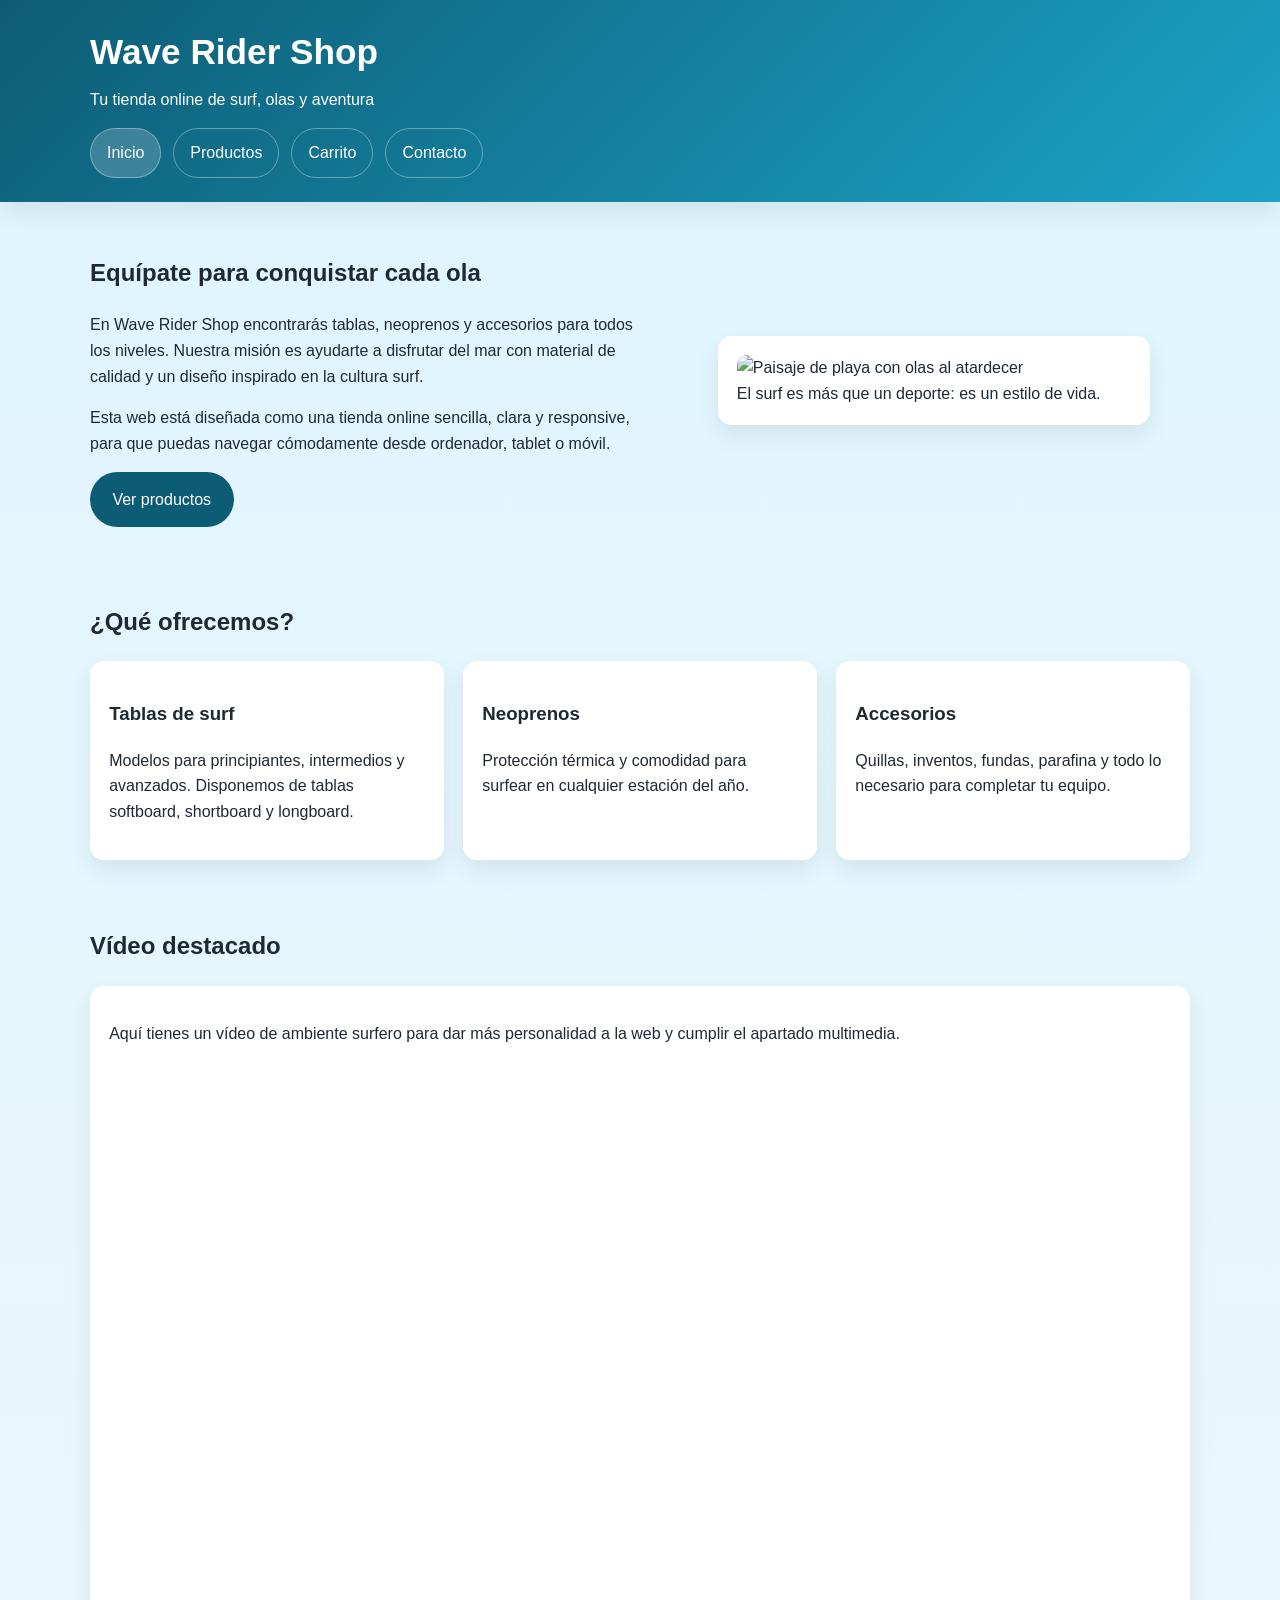
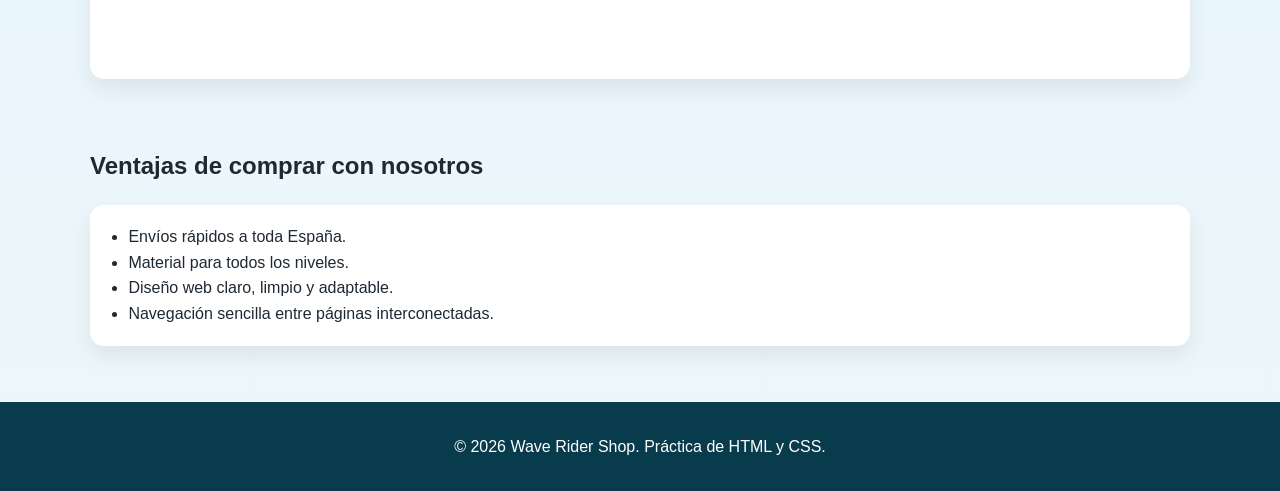
==== index.html @ 79ad4d6d "Primera versión web surf prueba" ====
<!DOCTYPE html>
<html lang="es">
<head>
  <meta charset="UTF-8">
  <meta name="viewport" content="width=device-width, initial-scale=1.0">
  <meta name="description" content="Tienda de surf con tablas, neoprenos y accesorios.">
  <title>Wave Rider Shop | Inicio</title>
  <link rel="stylesheet" href="styles.css">
</head>
<body>
  <header class="site-header">
    <div class="container">
      <h1>Wave Rider Shop</h1>
      <p class="subtitle">Tu tienda online de surf, olas y aventura</p>
      <nav aria-label="Menú principal">
        <ul class="nav-list">
          <li><a href="index.html" class="active">Inicio</a></li>
          <li><a href="productos.html">Productos</a></li>
          <li><a href="carrito.html">Carrito</a></li>
          <li><a href="contacto.html">Contacto</a></li>
        </ul>
      </nav>
    </div>
  </header>

  <main>
    <section class="hero">
      <div class="container hero-grid">
        <div>
          <h2>Equípate para conquistar cada ola</h2>
          <p>
            En Wave Rider Shop encontrarás tablas, neoprenos y accesorios para todos los niveles.
            Nuestra misión es ayudarte a disfrutar del mar con material de calidad y un diseño inspirado
            en la cultura surf.
          </p>
          <p>
            Esta web está diseñada como una tienda online sencilla, clara y responsive, para que puedas
            navegar cómodamente desde ordenador, tablet o móvil.
          </p>
          <a class="btn" href="productos.html">Ver productos</a>
        </div>

        <figure class="card">
          <img
            src="https://images.unsplash.com/photo-1507525428034-b723cf961d3e?auto=format&fit=crop&w=1200&q=80"
            alt="Paisaje de playa con olas al atardecer"
          >
          <figcaption>El surf es más que un deporte: es un estilo de vida.</figcaption>
        </figure>
      </div>
    </section>

    <section class="container section">
      <h2>¿Qué ofrecemos?</h2>
      <div class="cards-grid">
        <article class="card">
          <h3>Tablas de surf</h3>
          <p>
            Modelos para principiantes, intermedios y avanzados. Disponemos de tablas softboard,
            shortboard y longboard.
          </p>
        </article>

        <article class="card">
          <h3>Neoprenos</h3>
          <p>
            Protección térmica y comodidad para surfear en cualquier estación del año.
          </p>
        </article>

        <article class="card">
          <h3>Accesorios</h3>
          <p>
            Quillas, inventos, fundas, parafina y todo lo necesario para completar tu equipo.
          </p>
        </article>
      </div>
    </section>

    <section class="container section">
      <h2>Vídeo destacado</h2>
      <article class="card">
        <p>
          Aquí tienes un vídeo de ambiente surfero para dar más personalidad a la web y cumplir el
          apartado multimedia.
        </p>
        <div class="video-wrapper">
          <iframe
            src="https://www.youtube.com/embed/6M0M4V2qYB0"
            title="Vídeo de surf"
            allow="accelerometer; autoplay; clipboard-write; encrypted-media; gyroscope; picture-in-picture; web-share"
            allowfullscreen>
          </iframe>
        </div>
      </article>
    </section>

    <section class="container section">
      <h2>Ventajas de comprar con nosotros</h2>
      <article class="card">
        <ul class="feature-list">
          <li>Envíos rápidos a toda España.</li>
          <li>Material para todos los niveles.</li>
          <li>Diseño web claro, limpio y adaptable.</li>
          <li>Navegación sencilla entre páginas interconectadas.</li>
        </ul>
      </article>
    </section>
  </main>

  <footer class="site-footer">
    <div class="container">
      <p>&copy; 2026 Wave Rider Shop. Práctica de HTML y CSS.</p>
    </div>
  </footer>
</body>
</html>
---- styles.css ----
:root {
  --bg: #edf7fb;
  --primary: #0d5c75;
  --primary-dark: #083b4c;
  --accent: #1ca3c7;
  --text: #1f2933;
  --white: #ffffff;
  --shadow: 0 10px 25px rgba(0, 0, 0, 0.08);
  --radius: 14px;
}

* {
  box-sizing: border-box;
}

html {
  scroll-behavior: smooth;
}

body {
  margin: 0;
  font-family: Arial, Helvetica, sans-serif;
  line-height: 1.6;
  color: var(--text);
  background: linear-gradient(to bottom, #dff5ff, #edf7fb);
}

img {
  max-width: 100%;
  display: block;
  border-radius: 10px;
}

.container {
  width: min(1100px, 92%);
  margin: 0 auto;
}

.site-header {
  background: linear-gradient(135deg, var(--primary), var(--accent));
  color: var(--white);
  padding: 1.5rem 0;
  box-shadow: var(--shadow);
}

.site-header h1 {
  margin: 0;
  font-size: 2.2rem;
}

.subtitle {
  margin-top: 0.4rem;
  margin-bottom: 1rem;
}

.nav-list {
  list-style: none;
  padding: 0;
  margin: 0;
  display: flex;
  flex-wrap: wrap;
  gap: 0.75rem;
}

.nav-list a {
  display: inline-block;
  text-decoration: none;
  color: var(--white);
  padding: 0.7rem 1rem;
  border: 1px solid rgba(255, 255, 255, 0.35);
  border-radius: 999px;
  transition: 0.3s;
}

.nav-list a:hover,
.nav-list a.active {
  background-color: rgba(255, 255, 255, 0.18);
}

.hero {
  padding: 2rem 0;
}

.hero-grid {
  display: grid;
  grid-template-columns: 1.1fr 1fr;
  gap: 1.5rem;
  align-items: center;
}

.section {
  padding: 1.5rem 0;
}

.cards-grid {
  display: grid;
  grid-template-columns: repeat(3, 1fr);
  gap: 1.2rem;
}

.card {
  background-color: var(--white);
  padding: 1.2rem;
  border-radius: var(--radius);
  box-shadow: var(--shadow);
}

.product-card h3 {
  margin-top: 1rem;
}

.price {
  font-size: 1.2rem;
  font-weight: bold;
  color: var(--primary);
}

.btn {
  display: inline-block;
  background-color: var(--primary);
  color: var(--white);
  text-decoration: none;
  border: none;
  border-radius: 999px;
  padding: 0.9rem 1.4rem;
  cursor: pointer;
  transition: 0.3s;
  font-size: 1rem;
}

.btn:hover {
  background-color: var(--primary-dark);
}

.table-wrapper {
  overflow-x: auto;
}

table {
  width: 100%;
  border-collapse: collapse;
  background-color: var(--white);
  border-radius: var(--radius);
  overflow: hidden;
  box-shadow: var(--shadow);
}

caption {
  caption-side: top;
  text-align: left;
  font-weight: bold;
  margin-bottom: 0.8rem;
}

th,
td {
  padding: 1rem;
  border: 1px solid #d9e4ea;
  text-align: left;
}

th {
  background-color: #d7f1f8;
}

.video-wrapper {
  position: relative;
  width: 100%;
  aspect-ratio: 16 / 9;
  overflow: hidden;
  border-radius: 12px;
}

.video-wrapper iframe {
  width: 100%;
  height: 100%;
  border: 0;
}

.feature-list {
  margin: 0;
  padding-left: 1.2rem;
}

.contact-form {
  background-color: var(--white);
  padding: 1.5rem;
  border-radius: var(--radius);
  box-shadow: var(--shadow);
}

fieldset {
  border: 1px solid #cfe3ea;
  border-radius: 12px;
  margin-bottom: 1.2rem;
  padding: 1rem;
}

legend {
  font-weight: bold;
  color: var(--primary-dark);
  padding: 0 0.4rem;
}

label,
.radio-title {
  display: block;
  margin-top: 0.8rem;
  margin-bottom: 0.35rem;
  font-weight: bold;
}

input,
select,
textarea {
  width: 100%;
  padding: 0.85rem;
  border: 1px solid #b9cdd6;
  border-radius: 10px;
  font: inherit;
}

.inline-options {
  display: flex;
  gap: 1rem;
  flex-wrap: wrap;
  margin-bottom: 0.8rem;
}

.inline-options label,
.checkbox-label {
  font-weight: normal;
}

.checkbox-label input,
.inline-options input {
  width: auto;
  margin-right: 0.4rem;
}

.site-footer {
  background-color: var(--primary-dark);
  color: var(--white);
  text-align: center;
  padding: 1rem 0;
  margin-top: 2rem;
}

@media (max-width: 900px) {
  .hero-grid,
  .cards-grid {
    grid-template-columns: 1fr;
  }

  .site-header h1 {
    font-size: 1.8rem;
  }
}
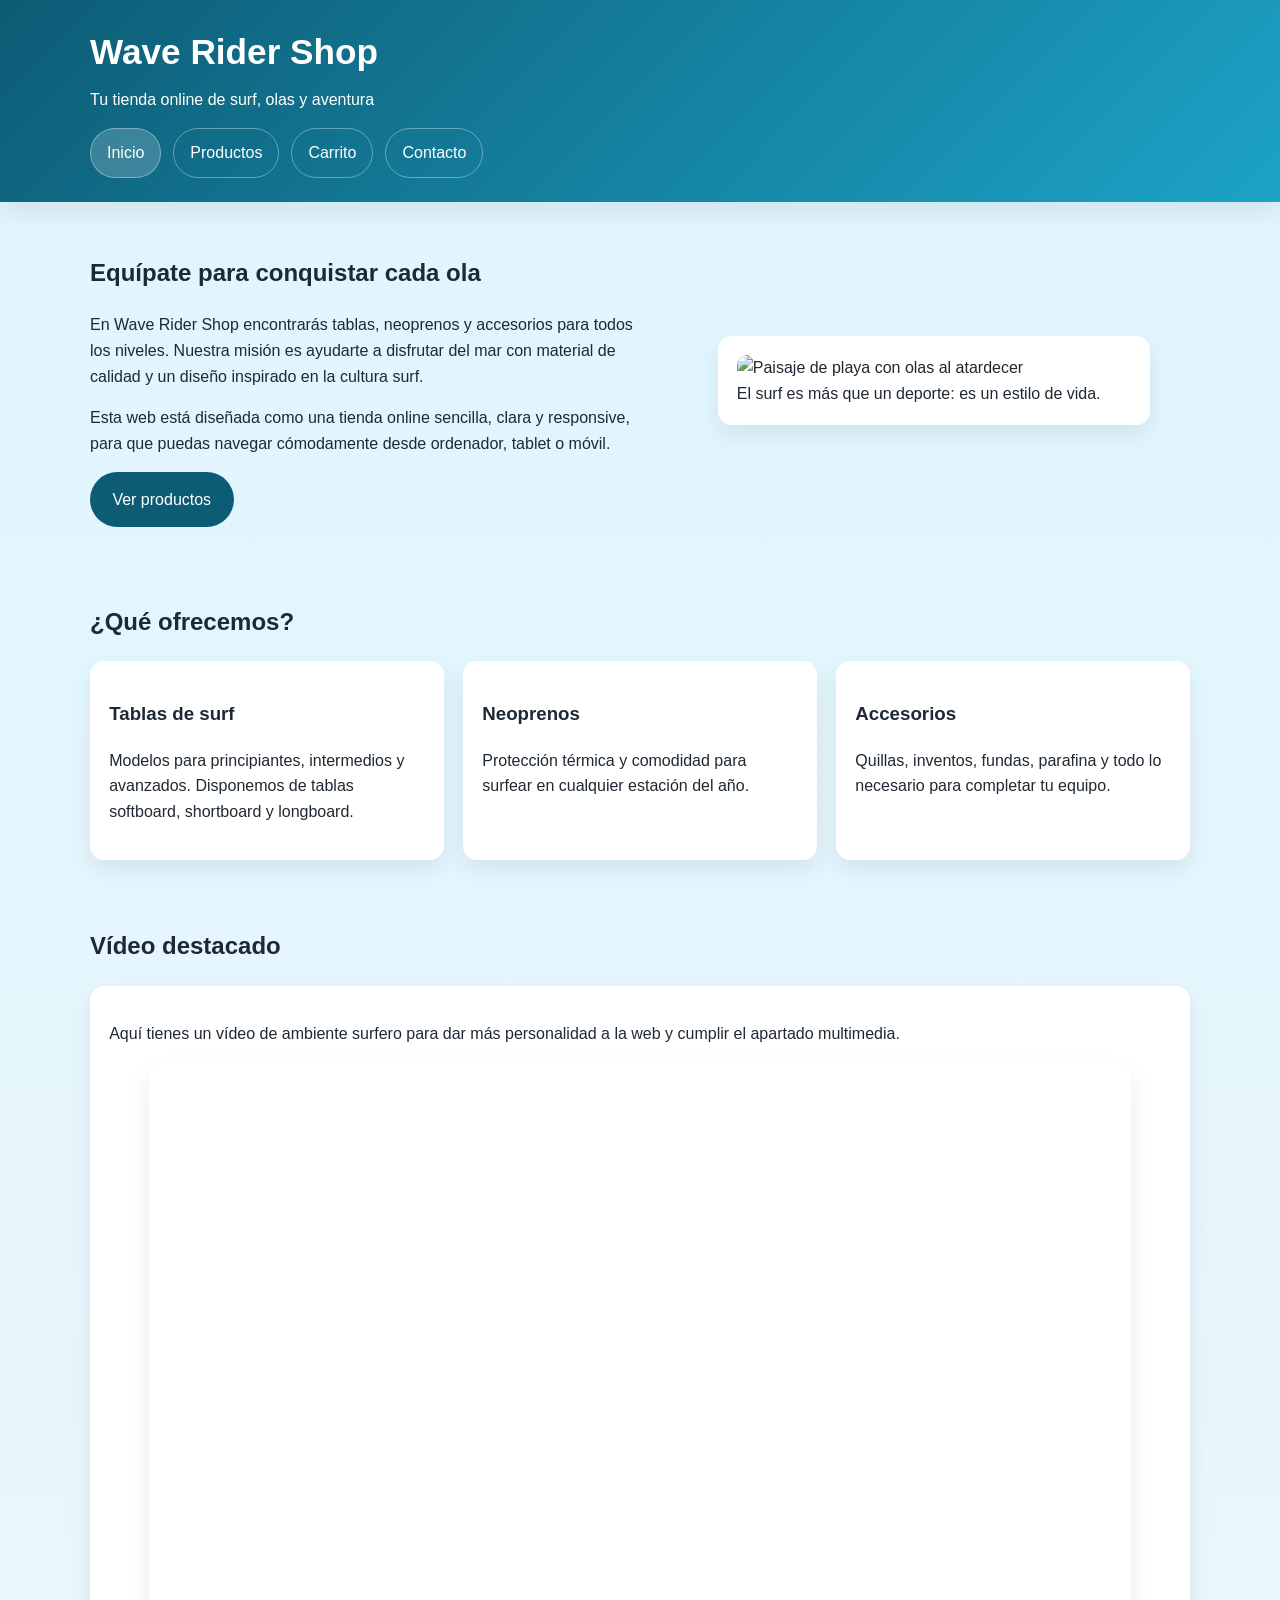
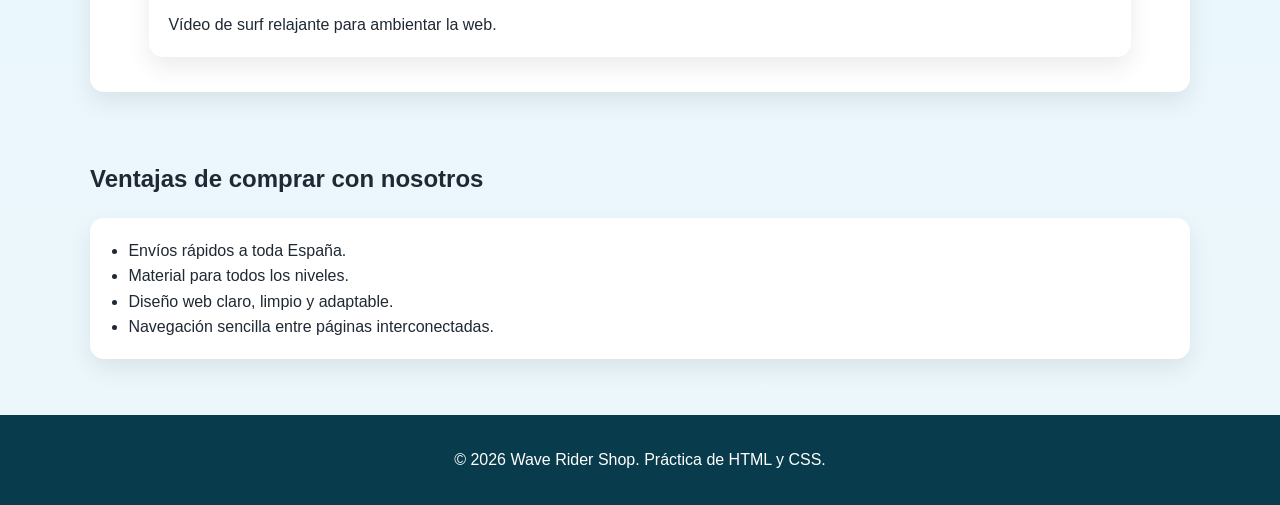
==== commit 10744bcf: "Arreglo de video de surf 2" ====
--- a/index.html
+++ b/index.html
@@ -84,14 +84,17 @@
           Aquí tienes un vídeo de ambiente surfero para dar más personalidad a la web y cumplir el
           apartado multimedia.
         </p>
-        <div class="video-wrapper">
-          <iframe
-            src="https://www.youtube.com/embed/6M0M4V2qYB0"
-            title="Vídeo de surf"
-            allow="accelerometer; autoplay; clipboard-write; encrypted-media; gyroscope; picture-in-picture; web-share"
-            allowfullscreen>
-          </iframe>
-        </div>
+        <figure class="card">
+          <div class="video-wrapper">
+            <iframe
+                    src="https://www.youtube.com/embed/KIZveLrfDxc"
+                    title="Surf chill video"
+                    allow="accelerometer; autoplay; clipboard-write; encrypted-media; gyroscope; picture-in-picture"
+                    allowfullscreen>
+            </iframe>
+          </div>
+          <figcaption>Vídeo de surf relajante para ambientar la web.</figcaption>
+        </figure>
       </article>
     </section>
 
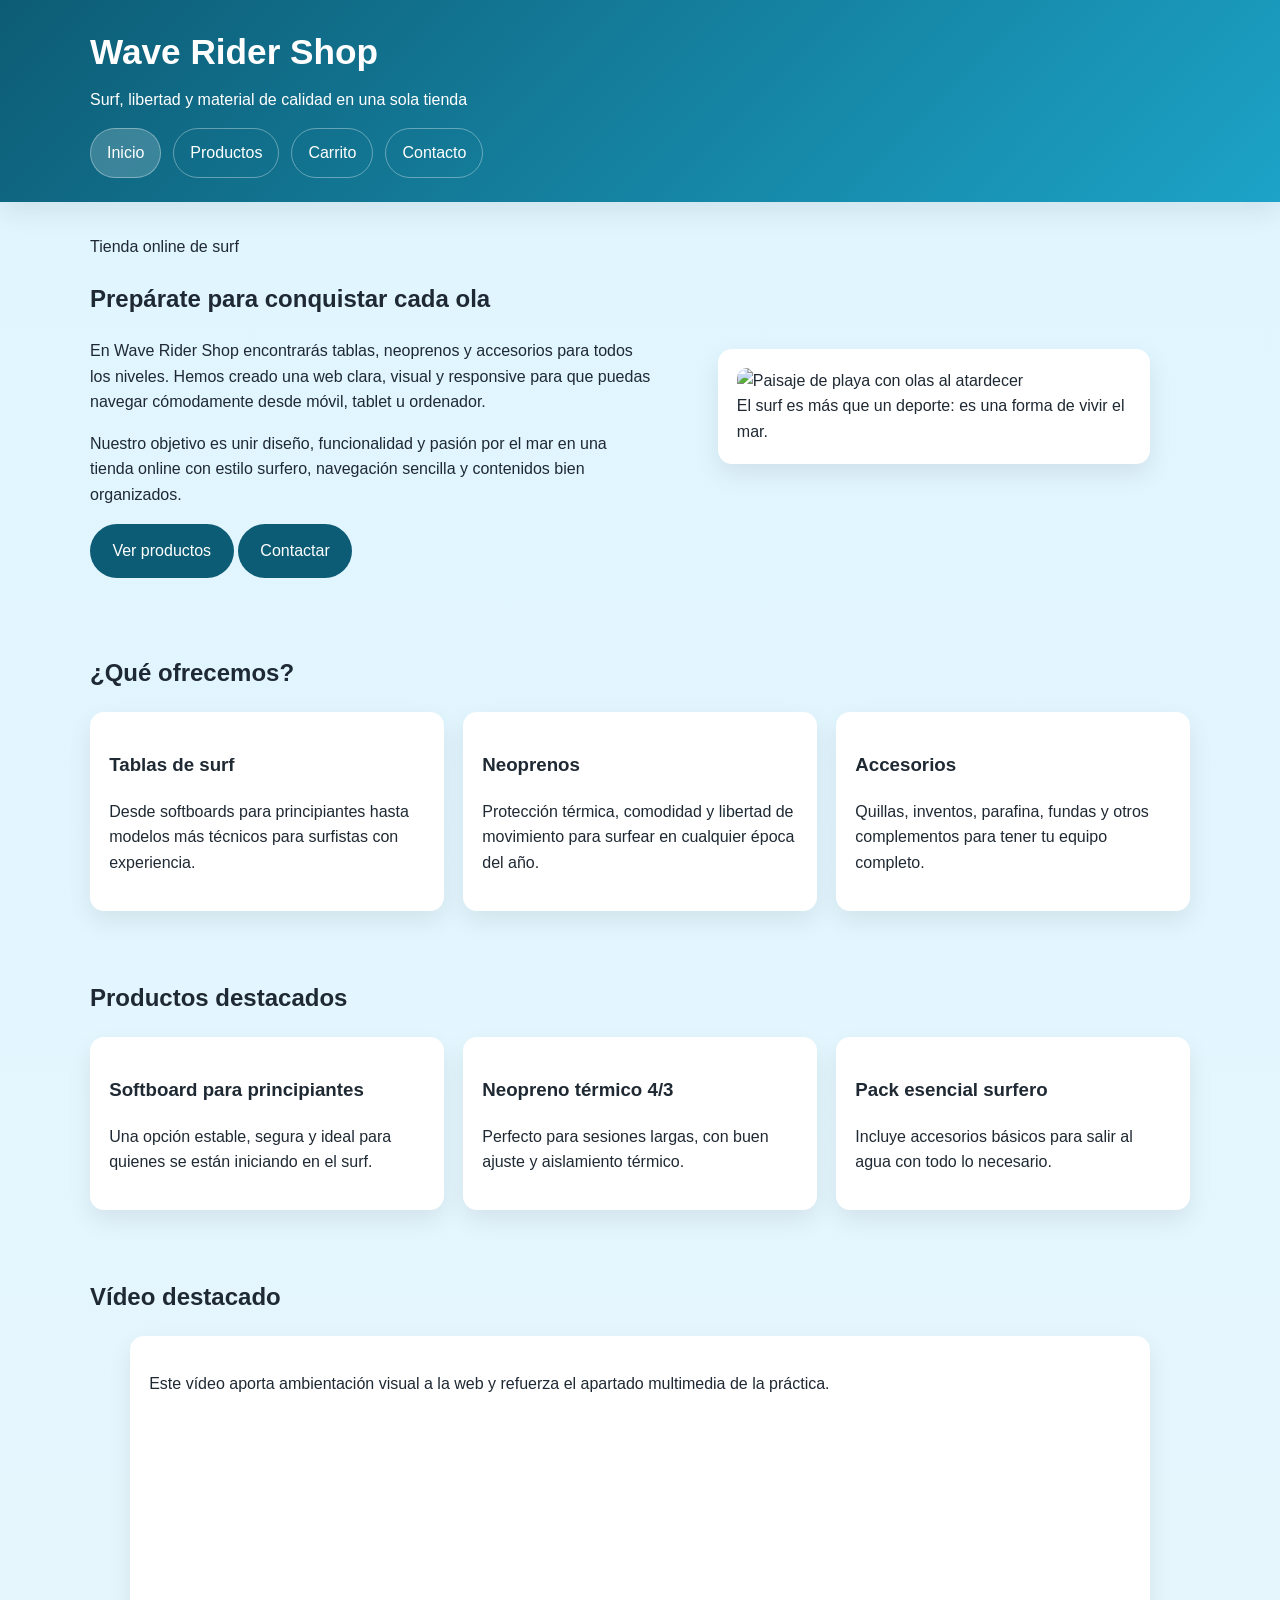
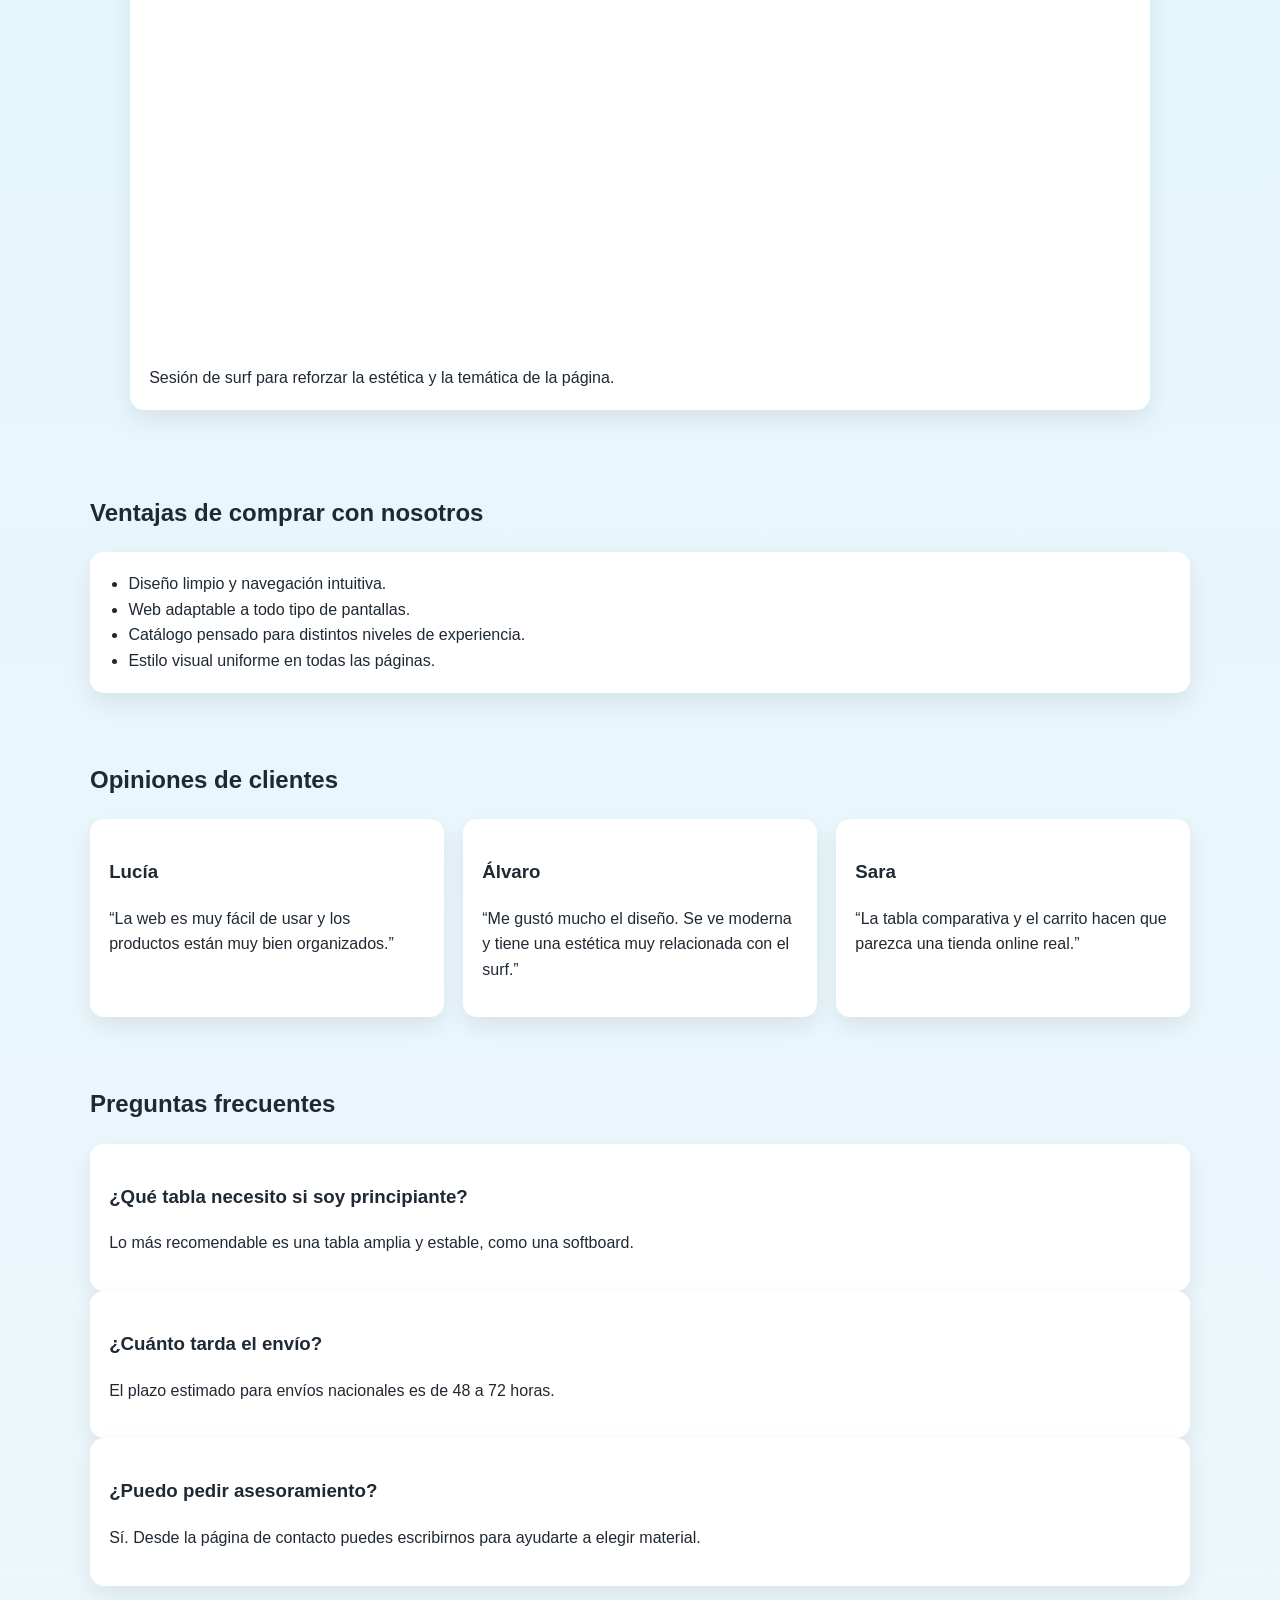
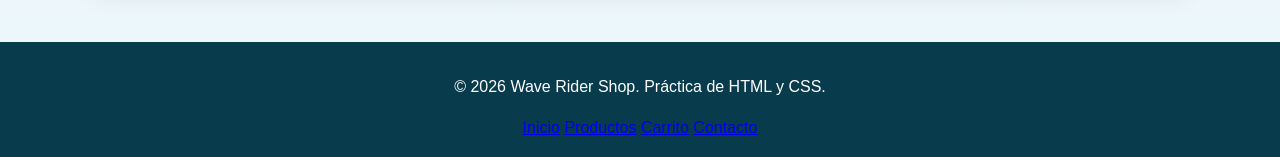
==== commit 70eaefa8: "Cambio más rpofesional en el index" ====
--- a/index.html
+++ b/index.html
@@ -3,118 +3,214 @@
 <head>
   <meta charset="UTF-8">
   <meta name="viewport" content="width=device-width, initial-scale=1.0">
-  <meta name="description" content="Tienda de surf con tablas, neoprenos y accesorios.">
+  <meta name="description" content="Wave Rider Shop, tienda online de surf con tablas, neoprenos y accesorios.">
+  <meta name="keywords" content="surf, tablas, neopreno, accesorios, tienda surf">
+  <meta name="author" content="Tu nombre">
   <title>Wave Rider Shop | Inicio</title>
+  <link rel="icon" href="https://cdn-icons-png.flaticon.com/512/220/220236.png">
   <link rel="stylesheet" href="styles.css">
 </head>
 <body>
-  <header class="site-header">
-    <div class="container">
-      <h1>Wave Rider Shop</h1>
-      <p class="subtitle">Tu tienda online de surf, olas y aventura</p>
-      <nav aria-label="Menú principal">
-        <ul class="nav-list">
-          <li><a href="index.html" class="active">Inicio</a></li>
-          <li><a href="productos.html">Productos</a></li>
-          <li><a href="carrito.html">Carrito</a></li>
-          <li><a href="contacto.html">Contacto</a></li>
-        </ul>
-      </nav>
-    </div>
-  </header>
-
-  <main>
-    <section class="hero">
-      <div class="container hero-grid">
-        <div>
-          <h2>Equípate para conquistar cada ola</h2>
-          <p>
-            En Wave Rider Shop encontrarás tablas, neoprenos y accesorios para todos los niveles.
-            Nuestra misión es ayudarte a disfrutar del mar con material de calidad y un diseño inspirado
-            en la cultura surf.
-          </p>
-          <p>
-            Esta web está diseñada como una tienda online sencilla, clara y responsive, para que puedas
-            navegar cómodamente desde ordenador, tablet o móvil.
-          </p>
+<header class="site-header">
+  <div class="container">
+    <div class="top-header">
+      <div>
+        <h1>Wave Rider Shop</h1>
+        <p class="subtitle">Surf, libertad y material de calidad en una sola tienda</p>
+      </div>
+    </div>
+
+    <nav aria-label="Menú principal">
+      <ul class="nav-list">
+        <li><a href="index.html" class="active">Inicio</a></li>
+        <li><a href="productos.html">Productos</a></li>
+        <li><a href="carrito.html">Carrito</a></li>
+        <li><a href="contacto.html">Contacto</a></li>
+      </ul>
+    </nav>
+  </div>
+</header>
+
+<main>
+  <section class="hero">
+    <div class="container hero-grid">
+      <article class="hero-text">
+        <span class="badge">Tienda online de surf</span>
+        <h2>Prepárate para conquistar cada ola</h2>
+        <p>
+          En Wave Rider Shop encontrarás tablas, neoprenos y accesorios para todos los niveles.
+          Hemos creado una web clara, visual y responsive para que puedas navegar cómodamente
+          desde móvil, tablet u ordenador.
+        </p>
+        <p>
+          Nuestro objetivo es unir diseño, funcionalidad y pasión por el mar en una tienda online
+          con estilo surfero, navegación sencilla y contenidos bien organizados.
+        </p>
+        <div class="hero-actions">
           <a class="btn" href="productos.html">Ver productos</a>
+          <a class="btn btn-secondary" href="contacto.html">Contactar</a>
         </div>
-
-        <figure class="card">
-          <img
-            src="https://images.unsplash.com/photo-1507525428034-b723cf961d3e?auto=format&fit=crop&w=1200&q=80"
-            alt="Paisaje de playa con olas al atardecer"
-          >
-          <figcaption>El surf es más que un deporte: es un estilo de vida.</figcaption>
-        </figure>
+      </article>
+
+      <figure class="card hero-figure">
+        <img
+                src="https://images.unsplash.com/photo-1507525428034-b723cf961d3e?auto=format&fit=crop&w=1200&q=80"
+                alt="Paisaje de playa con olas al atardecer"
+        >
+        <figcaption>El surf es más que un deporte: es una forma de vivir el mar.</figcaption>
+      </figure>
+    </div>
+  </section>
+
+  <section class="container section">
+    <h2>¿Qué ofrecemos?</h2>
+    <div class="cards-grid">
+      <article class="card">
+        <h3>Tablas de surf</h3>
+        <p>
+          Desde softboards para principiantes hasta modelos más técnicos para surfistas con experiencia.
+        </p>
+      </article>
+
+      <article class="card">
+        <h3>Neoprenos</h3>
+        <p>
+          Protección térmica, comodidad y libertad de movimiento para surfear en cualquier época del año.
+        </p>
+      </article>
+
+      <article class="card">
+        <h3>Accesorios</h3>
+        <p>
+          Quillas, inventos, parafina, fundas y otros complementos para tener tu equipo completo.
+        </p>
+      </article>
+    </div>
+  </section>
+
+  <section class="container section">
+    <h2>Productos destacados</h2>
+    <div class="cards-grid">
+      <article class="card">
+        <h3>Softboard para principiantes</h3>
+        <p>
+          Una opción estable, segura y ideal para quienes se están iniciando en el surf.
+        </p>
+      </article>
+
+      <article class="card">
+        <h3>Neopreno térmico 4/3</h3>
+        <p>
+          Perfecto para sesiones largas, con buen ajuste y aislamiento térmico.
+        </p>
+      </article>
+
+      <article class="card">
+        <h3>Pack esencial surfero</h3>
+        <p>
+          Incluye accesorios básicos para salir al agua con todo lo necesario.
+        </p>
+      </article>
+    </div>
+  </section>
+
+  <section class="container section">
+    <h2>Vídeo destacado</h2>
+    <figure class="card">
+      <p>
+        Este vídeo aporta ambientación visual a la web y refuerza el apartado multimedia de la práctica.
+      </p>
+      <div class="video-wrapper">
+        <iframe
+                src="https://www.youtube.com/embed/4i3AEzShae4?si=XTw-se1C8qZl-DoS"
+                title="Vídeo de surf"
+                allow="accelerometer; autoplay; clipboard-write; encrypted-media; gyroscope; picture-in-picture; web-share"
+                referrerpolicy="strict-origin-when-cross-origin"
+                allowfullscreen>
+        </iframe>
       </div>
-    </section>
-
-    <section class="container section">
-      <h2>¿Qué ofrecemos?</h2>
-      <div class="cards-grid">
-        <article class="card">
-          <h3>Tablas de surf</h3>
-          <p>
-            Modelos para principiantes, intermedios y avanzados. Disponemos de tablas softboard,
-            shortboard y longboard.
-          </p>
-        </article>
-
-        <article class="card">
-          <h3>Neoprenos</h3>
-          <p>
-            Protección térmica y comodidad para surfear en cualquier estación del año.
-          </p>
-        </article>
-
-        <article class="card">
-          <h3>Accesorios</h3>
-          <p>
-            Quillas, inventos, fundas, parafina y todo lo necesario para completar tu equipo.
-          </p>
-        </article>
-      </div>
-    </section>
-
-    <section class="container section">
-      <h2>Vídeo destacado</h2>
-      <article class="card">
-        <p>
-          Aquí tienes un vídeo de ambiente surfero para dar más personalidad a la web y cumplir el
-          apartado multimedia.
-        </p>
-        <figure class="card">
-          <div class="video-wrapper">
-            <iframe
-                    src="https://www.youtube.com/embed/KIZveLrfDxc"
-                    title="Surf chill video"
-                    allow="accelerometer; autoplay; clipboard-write; encrypted-media; gyroscope; picture-in-picture"
-                    allowfullscreen>
-            </iframe>
-          </div>
-          <figcaption>Vídeo de surf relajante para ambientar la web.</figcaption>
-        </figure>
-      </article>
-    </section>
-
-    <section class="container section">
-      <h2>Ventajas de comprar con nosotros</h2>
-      <article class="card">
-        <ul class="feature-list">
-          <li>Envíos rápidos a toda España.</li>
-          <li>Material para todos los niveles.</li>
-          <li>Diseño web claro, limpio y adaptable.</li>
-          <li>Navegación sencilla entre páginas interconectadas.</li>
-        </ul>
-      </article>
-    </section>
-  </main>
-
-  <footer class="site-footer">
-    <div class="container">
+      <figcaption>Sesión de surf para reforzar la estética y la temática de la página.</figcaption>
+    </figure>
+  </section>
+
+  <section class="container section">
+    <h2>Ventajas de comprar con nosotros</h2>
+    <article class="card">
+      <ul class="feature-list">
+        <li>Diseño limpio y navegación intuitiva.</li>
+        <li>Web adaptable a todo tipo de pantallas.</li>
+        <li>Catálogo pensado para distintos niveles de experiencia.</li>
+        <li>Estilo visual uniforme en todas las páginas.</li>
+      </ul>
+    </article>
+  </section>
+
+  <section class="container section">
+    <h2>Opiniones de clientes</h2>
+    <div class="cards-grid">
+      <article class="card">
+        <h3>Lucía</h3>
+        <p>
+          “La web es muy fácil de usar y los productos están muy bien organizados.”
+        </p>
+      </article>
+
+      <article class="card">
+        <h3>Álvaro</h3>
+        <p>
+          “Me gustó mucho el diseño. Se ve moderna y tiene una estética muy relacionada con el surf.”
+        </p>
+      </article>
+
+      <article class="card">
+        <h3>Sara</h3>
+        <p>
+          “La tabla comparativa y el carrito hacen que parezca una tienda online real.”
+        </p>
+      </article>
+    </div>
+  </section>
+
+  <section class="container section">
+    <h2>Preguntas frecuentes</h2>
+    <div class="faq-grid">
+      <article class="card">
+        <h3>¿Qué tabla necesito si soy principiante?</h3>
+        <p>
+          Lo más recomendable es una tabla amplia y estable, como una softboard.
+        </p>
+      </article>
+
+      <article class="card">
+        <h3>¿Cuánto tarda el envío?</h3>
+        <p>
+          El plazo estimado para envíos nacionales es de 48 a 72 horas.
+        </p>
+      </article>
+
+      <article class="card">
+        <h3>¿Puedo pedir asesoramiento?</h3>
+        <p>
+          Sí. Desde la página de contacto puedes escribirnos para ayudarte a elegir material.
+        </p>
+      </article>
+    </div>
+  </section>
+</main>
+
+<footer class="site-footer">
+  <div class="container footer-grid">
+    <div>
       <p>&copy; 2026 Wave Rider Shop. Práctica de HTML y CSS.</p>
     </div>
-  </footer>
+
+    <div class="footer-links">
+      <a href="index.html">Inicio</a>
+      <a href="productos.html">Productos</a>
+      <a href="carrito.html">Carrito</a>
+      <a href="contacto.html">Contacto</a>
+    </div>
+  </div>
+</footer>
 </body>
 </html>
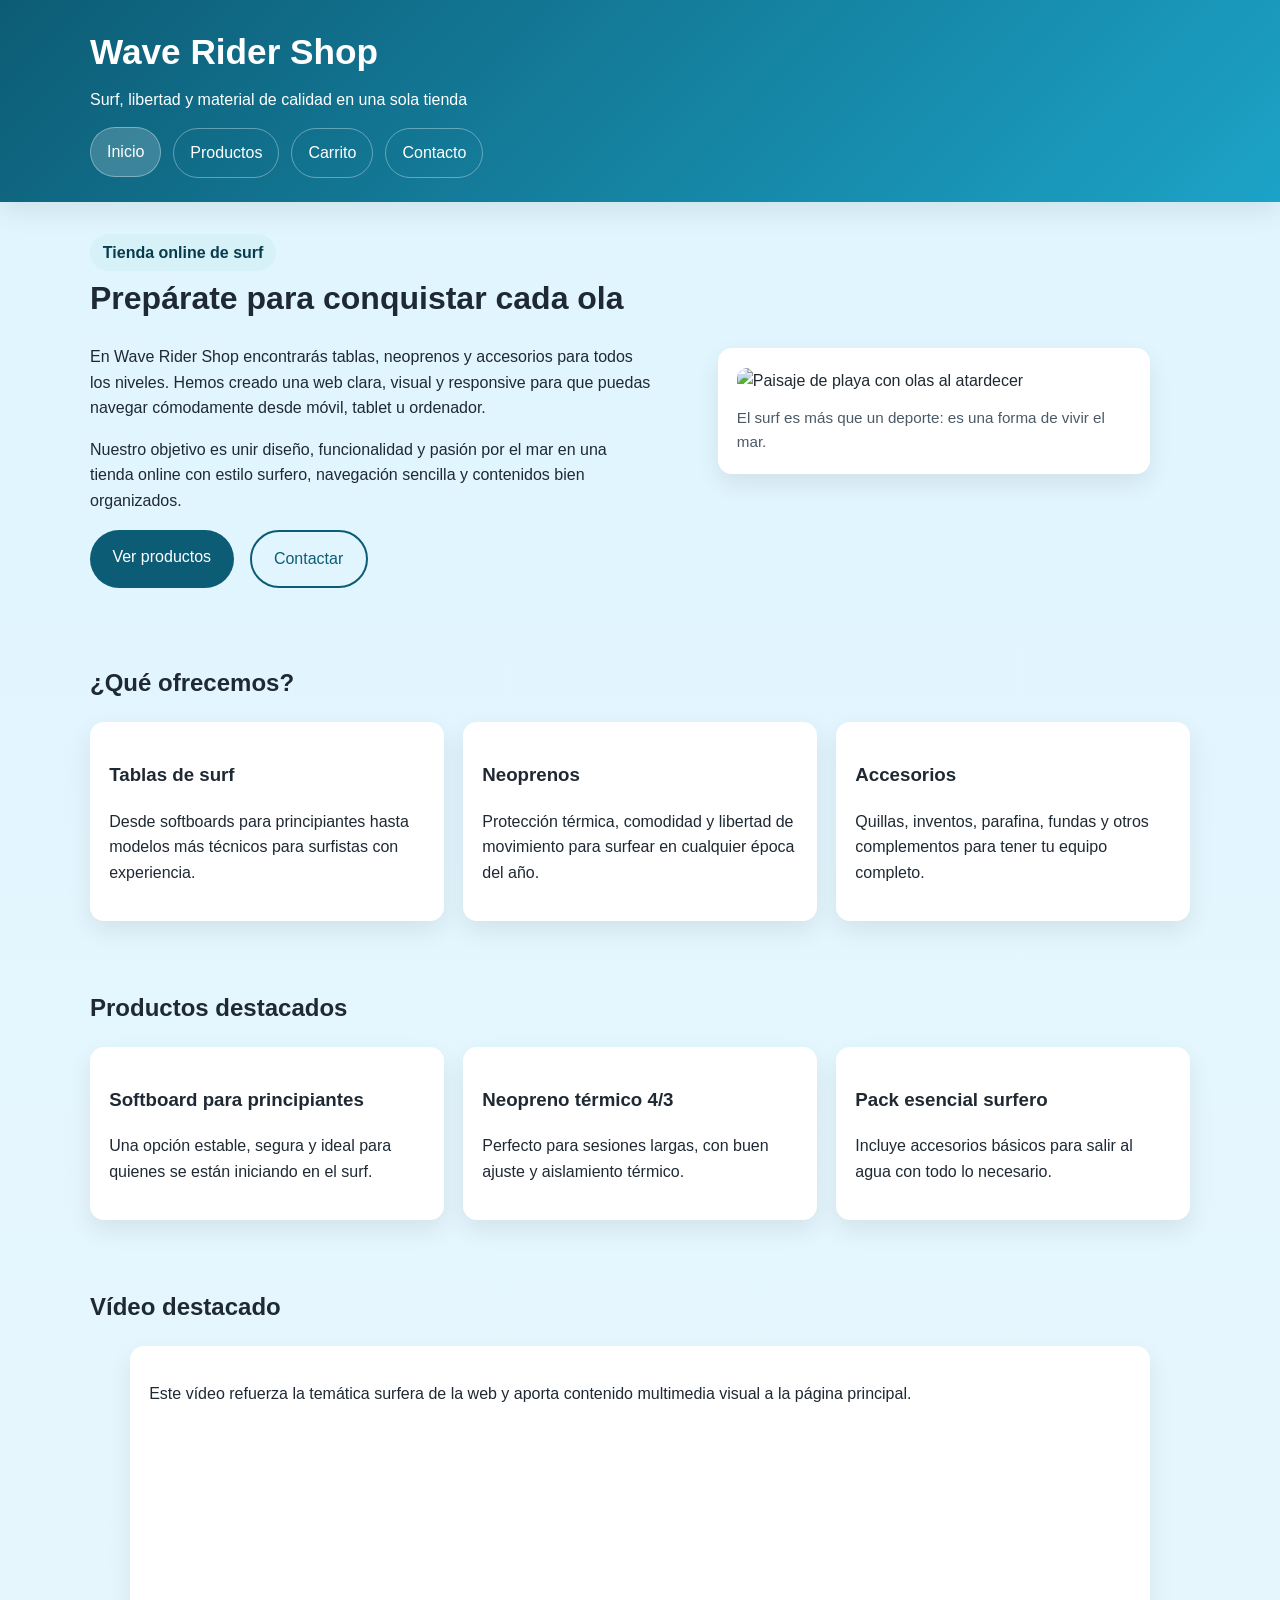
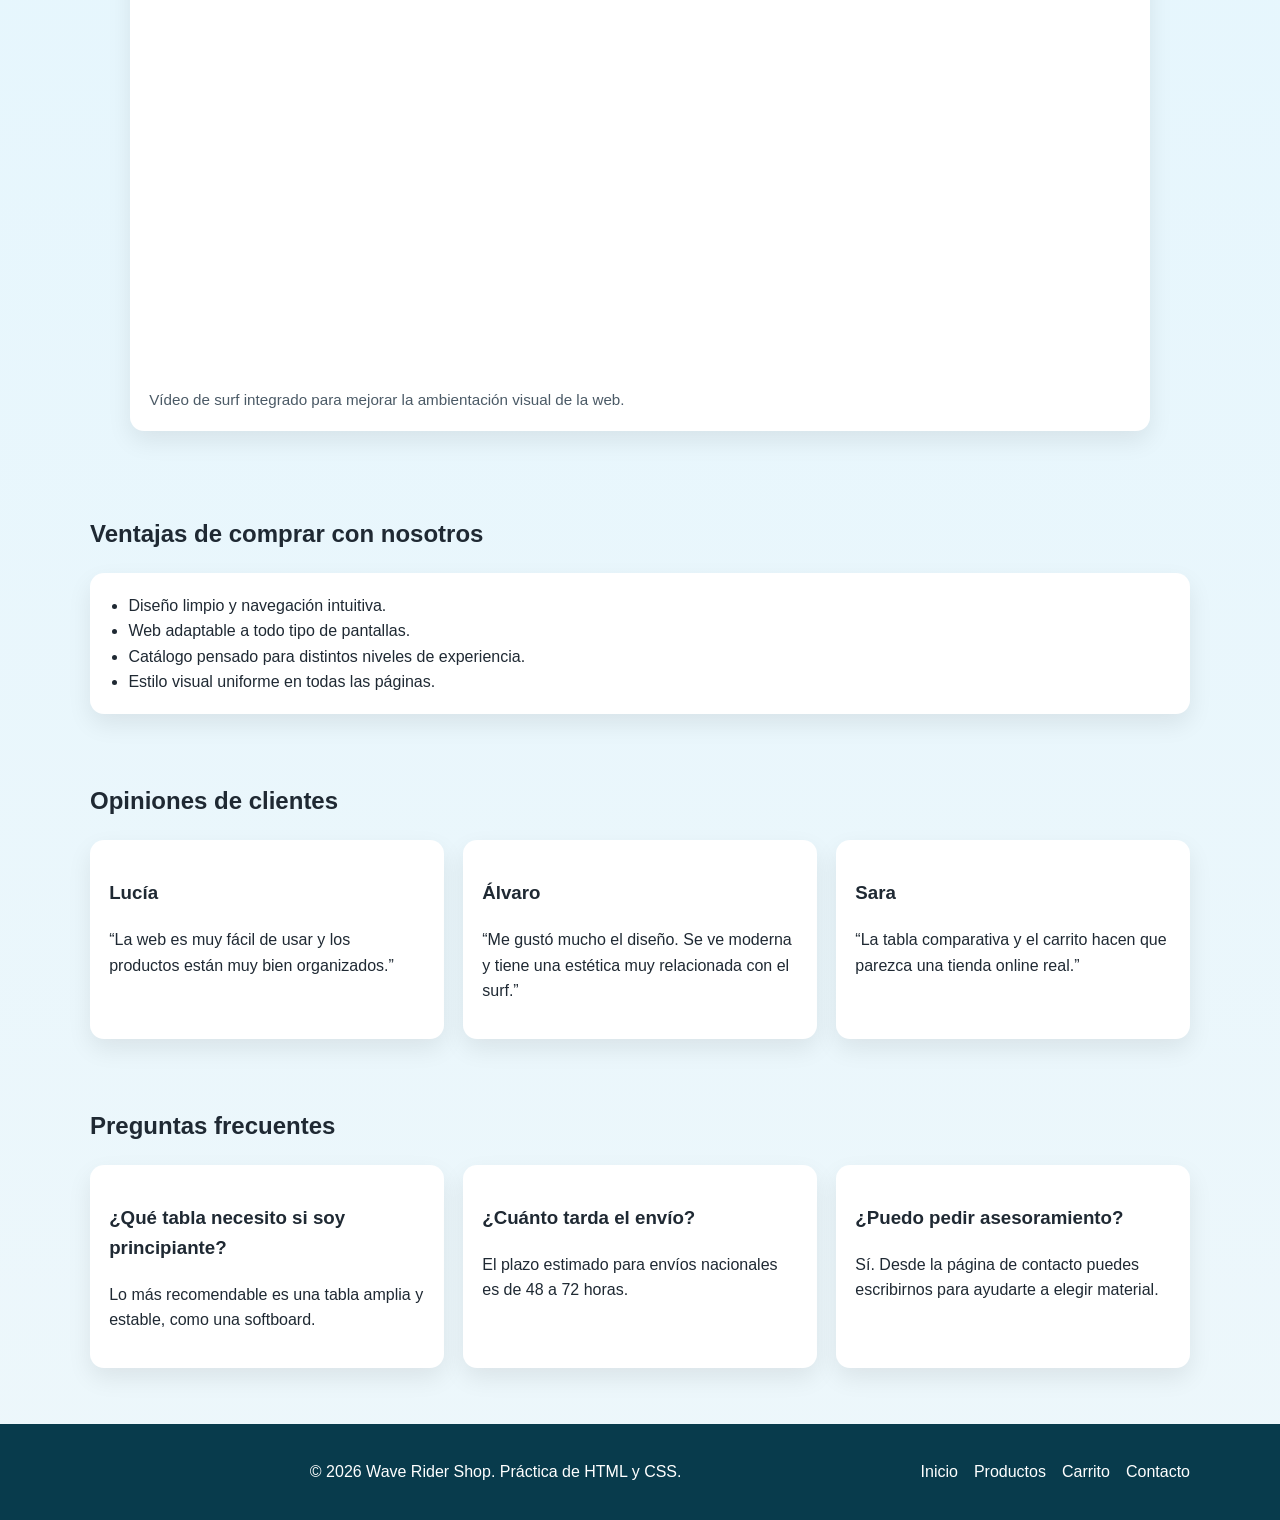
==== commit 452b3b52: "Cambio vídeo mejorado" ====
--- a/index.html
+++ b/index.html
@@ -118,18 +118,18 @@
     <h2>Vídeo destacado</h2>
     <figure class="card">
       <p>
-        Este vídeo aporta ambientación visual a la web y refuerza el apartado multimedia de la práctica.
+        Este vídeo refuerza la temática surfera de la web y aporta contenido multimedia visual a la página principal.
       </p>
       <div class="video-wrapper">
         <iframe
-                src="https://www.youtube.com/embed/4i3AEzShae4?si=XTw-se1C8qZl-DoS"
+                src="https://www.youtube.com/embed/KIZveLrfDxc?si=lfUJK2wplReque5L"
                 title="Vídeo de surf"
                 allow="accelerometer; autoplay; clipboard-write; encrypted-media; gyroscope; picture-in-picture; web-share"
                 referrerpolicy="strict-origin-when-cross-origin"
                 allowfullscreen>
         </iframe>
       </div>
-      <figcaption>Sesión de surf para reforzar la estética y la temática de la página.</figcaption>
+      <figcaption>Vídeo de surf integrado para mejorar la ambientación visual de la web.</figcaption>
     </figure>
   </section>
 
--- a/styles.css
+++ b/styles.css
@@ -3,9 +3,11 @@
   --primary: #0d5c75;
   --primary-dark: #083b4c;
   --accent: #1ca3c7;
+  --accent-soft: #d7f1f8;
   --text: #1f2933;
   --white: #ffffff;
   --shadow: 0 10px 25px rgba(0, 0, 0, 0.08);
+  --shadow-hover: 0 14px 30px rgba(0, 0, 0, 0.12);
   --radius: 14px;
 }
 
@@ -31,6 +33,10 @@
   border-radius: 10px;
 }
 
+iframe {
+  border: 0;
+}
+
 .container {
   width: min(1100px, 92%);
   margin: 0 auto;
@@ -41,6 +47,12 @@
   color: var(--white);
   padding: 1.5rem 0;
   box-shadow: var(--shadow);
+}
+
+.top-header {
+  display: flex;
+  justify-content: space-between;
+  align-items: center;
 }
 
 .site-header h1 {
@@ -69,12 +81,13 @@
   padding: 0.7rem 1rem;
   border: 1px solid rgba(255, 255, 255, 0.35);
   border-radius: 999px;
-  transition: 0.3s;
+  transition: background-color 0.3s ease, transform 0.2s ease;
 }
 
 .nav-list a:hover,
 .nav-list a.active {
   background-color: rgba(255, 255, 255, 0.18);
+  transform: translateY(-1px);
 }
 
 .hero {
@@ -88,14 +101,50 @@
   align-items: center;
 }
 
+.hero-text h2 {
+  margin-top: 0.5rem;
+  font-size: 2rem;
+  line-height: 1.2;
+}
+
+.hero-actions {
+  display: flex;
+  gap: 1rem;
+  flex-wrap: wrap;
+  margin-top: 1rem;
+}
+
+.badge {
+  display: inline-block;
+  background-color: var(--accent-soft);
+  color: var(--primary-dark);
+  font-weight: bold;
+  padding: 0.35rem 0.8rem;
+  border-radius: 999px;
+}
+
 .section {
   padding: 1.5rem 0;
 }
 
+.cards-grid,
+.faq-grid,
+.footer-grid {
+  display: grid;
+  gap: 1.2rem;
+}
+
 .cards-grid {
-  display: grid;
   grid-template-columns: repeat(3, 1fr);
-  gap: 1.2rem;
+}
+
+.faq-grid {
+  grid-template-columns: repeat(3, 1fr);
+}
+
+.footer-grid {
+  grid-template-columns: 1fr auto;
+  align-items: center;
 }
 
 .card {
@@ -103,6 +152,19 @@
   padding: 1.2rem;
   border-radius: var(--radius);
   box-shadow: var(--shadow);
+  transition: transform 0.25s ease, box-shadow 0.25s ease;
+}
+
+.card:hover {
+  transform: translateY(-4px);
+  box-shadow: var(--shadow-hover);
+}
+
+.hero-figure figcaption,
+figure figcaption {
+  margin-top: 0.8rem;
+  font-size: 0.95rem;
+  color: #4b5a66;
 }
 
 .product-card h3 {
@@ -124,12 +186,24 @@
   border-radius: 999px;
   padding: 0.9rem 1.4rem;
   cursor: pointer;
-  transition: 0.3s;
+  transition: background-color 0.3s ease, transform 0.2s ease;
   font-size: 1rem;
 }
 
 .btn:hover {
   background-color: var(--primary-dark);
+  transform: scale(1.03);
+}
+
+.btn-secondary {
+  background-color: transparent;
+  border: 2px solid var(--primary);
+  color: var(--primary);
+}
+
+.btn-secondary:hover {
+  background-color: var(--primary);
+  color: var(--white);
 }
 
 .table-wrapper {
@@ -160,7 +234,11 @@
 }
 
 th {
-  background-color: #d7f1f8;
+  background-color: var(--accent-soft);
+}
+
+tfoot th {
+  background-color: #eef8fb;
 }
 
 .video-wrapper {
@@ -169,12 +247,12 @@
   aspect-ratio: 16 / 9;
   overflow: hidden;
   border-radius: 12px;
+  margin-top: 1rem;
 }
 
 .video-wrapper iframe {
   width: 100%;
   height: 100%;
-  border: 0;
 }
 
 .feature-list {
@@ -218,6 +296,14 @@
   border: 1px solid #b9cdd6;
   border-radius: 10px;
   font: inherit;
+  background-color: #fff;
+}
+
+input:focus,
+select:focus,
+textarea:focus {
+  outline: 2px solid rgba(28, 163, 199, 0.25);
+  border-color: var(--accent);
 }
 
 .inline-options {
@@ -242,17 +328,87 @@
   background-color: var(--primary-dark);
   color: var(--white);
   text-align: center;
-  padding: 1rem 0;
+  padding: 1.2rem 0;
   margin-top: 2rem;
+}
+
+.footer-links {
+  display: flex;
+  gap: 1rem;
+  flex-wrap: wrap;
+}
+
+.site-footer a {
+  color: var(--white);
+  text-decoration: none;
+}
+
+.site-footer a:hover {
+  text-decoration: underline;
 }
 
 @media (max-width: 900px) {
   .hero-grid,
-  .cards-grid {
+  .cards-grid,
+  .faq-grid,
+  .footer-grid {
     grid-template-columns: 1fr;
+  }
+
+  .nav-list {
+    justify-content: center;
   }
 
   .site-header h1 {
     font-size: 1.8rem;
+    text-align: center;
+  }
+
+  .subtitle {
+    text-align: center;
+  }
+
+  .top-header {
+    justify-content: center;
+    text-align: center;
+  }
+
+  .hero-text h2 {
+    font-size: 1.7rem;
+  }
+
+  .footer-links {
+    justify-content: center;
+  }
+}
+
+@media (max-width: 600px) {
+  body {
+    font-size: 0.98rem;
+  }
+
+  .nav-list a {
+    width: 100%;
+    text-align: center;
+  }
+
+  .card,
+  .contact-form {
+    padding: 1rem;
+  }
+
+  th,
+  td {
+    padding: 0.7rem;
+    font-size: 0.95rem;
+  }
+
+  .btn {
+    width: 100%;
+    text-align: center;
+  }
+
+  .hero-actions {
+    flex-direction: column;
   }
 }
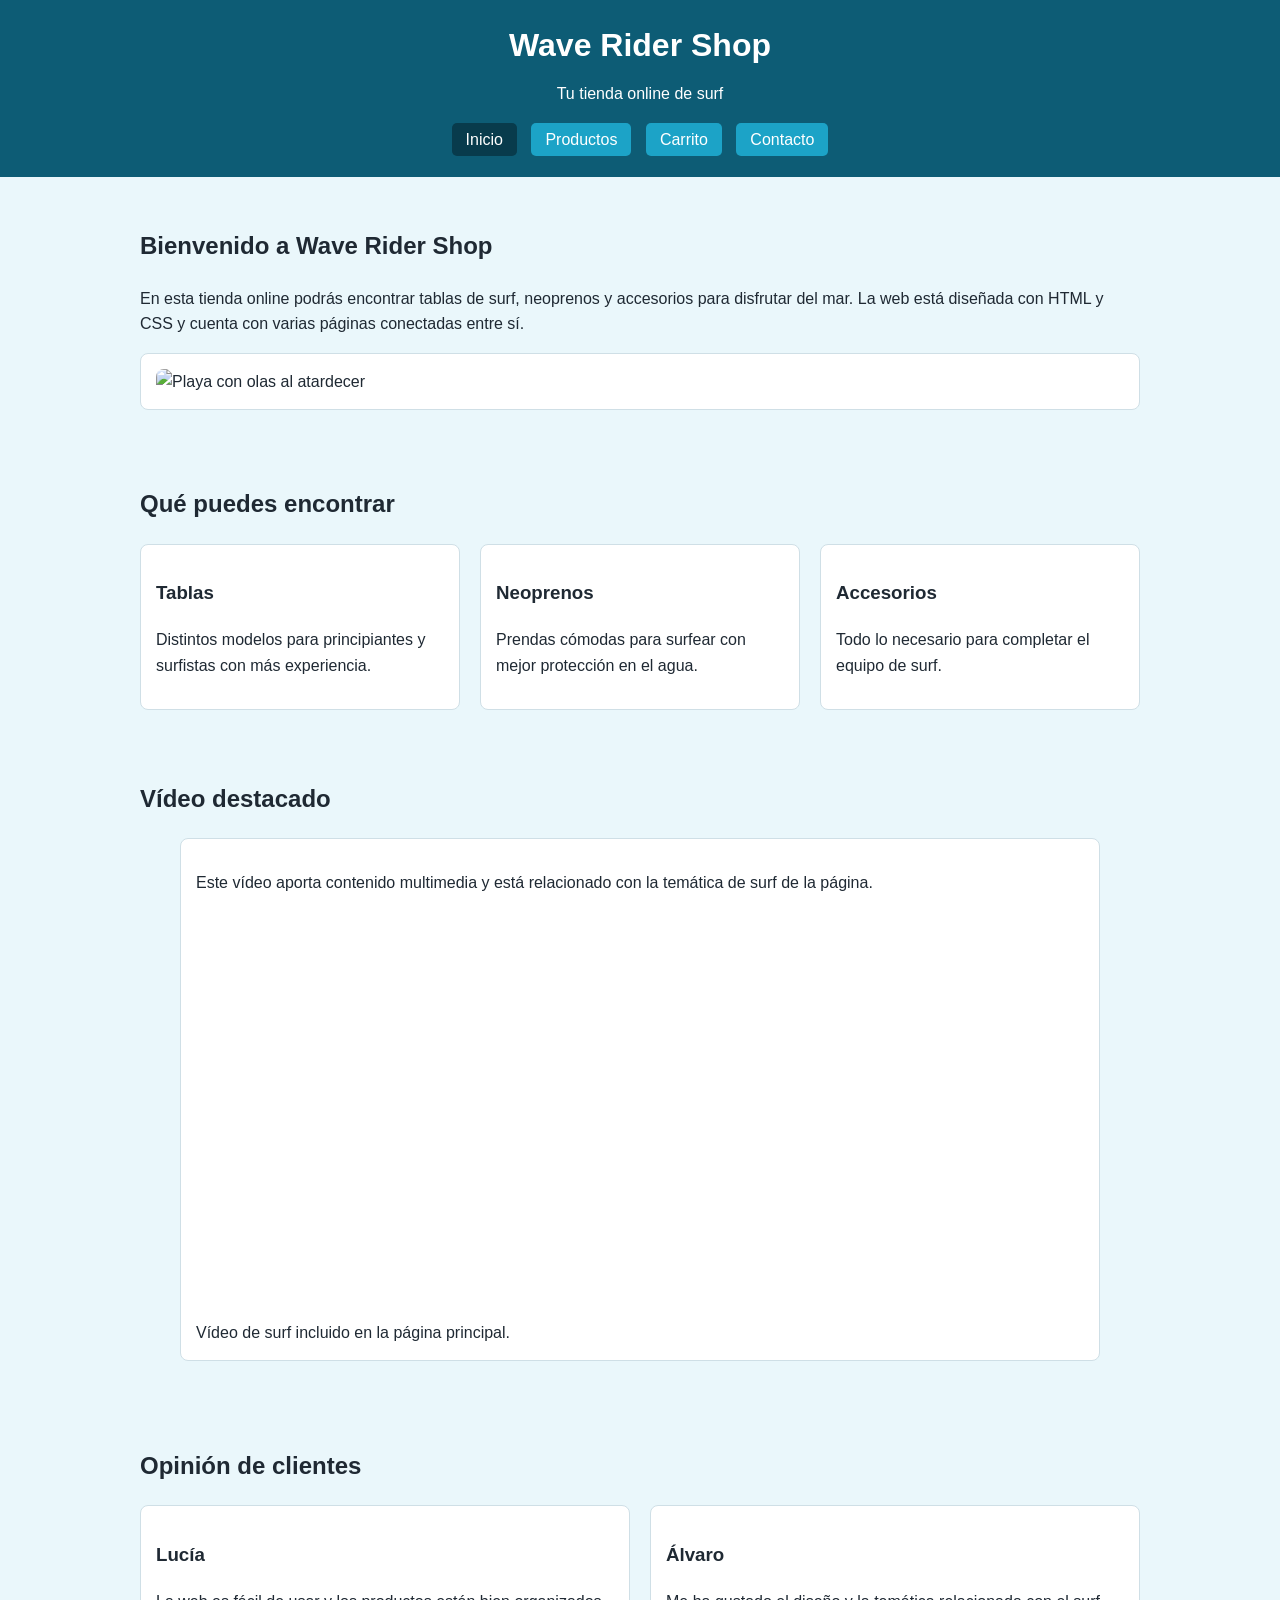
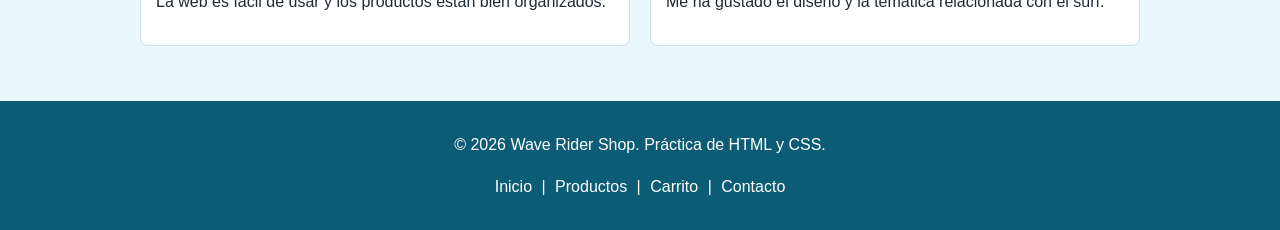
==== commit fe669140: "Fallo en el index solucionado" ====
--- a/index.html
+++ b/index.html
@@ -3,22 +3,14 @@
 <head>
   <meta charset="UTF-8">
   <meta name="viewport" content="width=device-width, initial-scale=1.0">
-  <meta name="description" content="Wave Rider Shop, tienda online de surf con tablas, neoprenos y accesorios.">
-  <meta name="keywords" content="surf, tablas, neopreno, accesorios, tienda surf">
-  <meta name="author" content="Tu nombre">
   <title>Wave Rider Shop | Inicio</title>
-  <link rel="icon" href="https://cdn-icons-png.flaticon.com/512/220/220236.png">
   <link rel="stylesheet" href="styles.css">
 </head>
 <body>
 <header class="site-header">
   <div class="container">
-    <div class="top-header">
-      <div>
-        <h1>Wave Rider Shop</h1>
-        <p class="subtitle">Surf, libertad y material de calidad en una sola tienda</p>
-      </div>
-    </div>
+    <h1>Wave Rider Shop</h1>
+    <p class="subtitle">Tu tienda online de surf</p>
 
     <nav aria-label="Menú principal">
       <ul class="nav-list">
@@ -33,83 +25,37 @@
 
 <main>
   <section class="hero">
-    <div class="container hero-grid">
-      <article class="hero-text">
-        <span class="badge">Tienda online de surf</span>
-        <h2>Prepárate para conquistar cada ola</h2>
-        <p>
-          En Wave Rider Shop encontrarás tablas, neoprenos y accesorios para todos los niveles.
-          Hemos creado una web clara, visual y responsive para que puedas navegar cómodamente
-          desde móvil, tablet u ordenador.
-        </p>
-        <p>
-          Nuestro objetivo es unir diseño, funcionalidad y pasión por el mar en una tienda online
-          con estilo surfero, navegación sencilla y contenidos bien organizados.
-        </p>
-        <div class="hero-actions">
-          <a class="btn" href="productos.html">Ver productos</a>
-          <a class="btn btn-secondary" href="contacto.html">Contactar</a>
-        </div>
-      </article>
+    <div class="container">
+      <h2>Bienvenido a Wave Rider Shop</h2>
+      <p>
+        En esta tienda online podrás encontrar tablas de surf, neoprenos y accesorios para disfrutar del mar.
+        La web está diseñada con HTML y CSS y cuenta con varias páginas conectadas entre sí.
+      </p>
 
-      <figure class="card hero-figure">
+      <div class="card">
         <img
                 src="https://images.unsplash.com/photo-1507525428034-b723cf961d3e?auto=format&fit=crop&w=1200&q=80"
-                alt="Paisaje de playa con olas al atardecer"
-        >
-        <figcaption>El surf es más que un deporte: es una forma de vivir el mar.</figcaption>
-      </figure>
+                alt="Playa con olas al atardecer">
+      </div>
     </div>
   </section>
 
   <section class="container section">
-    <h2>¿Qué ofrecemos?</h2>
+    <h2>Qué puedes encontrar</h2>
     <div class="cards-grid">
       <article class="card">
-        <h3>Tablas de surf</h3>
-        <p>
-          Desde softboards para principiantes hasta modelos más técnicos para surfistas con experiencia.
-        </p>
+        <h3>Tablas</h3>
+        <p>Distintos modelos para principiantes y surfistas con más experiencia.</p>
       </article>
 
       <article class="card">
         <h3>Neoprenos</h3>
-        <p>
-          Protección térmica, comodidad y libertad de movimiento para surfear en cualquier época del año.
-        </p>
+        <p>Prendas cómodas para surfear con mejor protección en el agua.</p>
       </article>
 
       <article class="card">
         <h3>Accesorios</h3>
-        <p>
-          Quillas, inventos, parafina, fundas y otros complementos para tener tu equipo completo.
-        </p>
-      </article>
-    </div>
-  </section>
-
-  <section class="container section">
-    <h2>Productos destacados</h2>
-    <div class="cards-grid">
-      <article class="card">
-        <h3>Softboard para principiantes</h3>
-        <p>
-          Una opción estable, segura y ideal para quienes se están iniciando en el surf.
-        </p>
-      </article>
-
-      <article class="card">
-        <h3>Neopreno térmico 4/3</h3>
-        <p>
-          Perfecto para sesiones largas, con buen ajuste y aislamiento térmico.
-        </p>
-      </article>
-
-      <article class="card">
-        <h3>Pack esencial surfero</h3>
-        <p>
-          Incluye accesorios básicos para salir al agua con todo lo necesario.
-        </p>
+        <p>Todo lo necesario para completar el equipo de surf.</p>
       </article>
     </div>
   </section>
@@ -118,8 +64,9 @@
     <h2>Vídeo destacado</h2>
     <figure class="card">
       <p>
-        Este vídeo refuerza la temática surfera de la web y aporta contenido multimedia visual a la página principal.
+        Este vídeo aporta contenido multimedia y está relacionado con la temática de surf de la página.
       </p>
+
       <div class="video-wrapper">
         <iframe
                 src="https://www.youtube.com/embed/KIZveLrfDxc?si=lfUJK2wplReque5L"
@@ -129,87 +76,36 @@
                 allowfullscreen>
         </iframe>
       </div>
-      <figcaption>Vídeo de surf integrado para mejorar la ambientación visual de la web.</figcaption>
+
+      <figcaption>Vídeo de surf incluido en la página principal.</figcaption>
     </figure>
   </section>
 
   <section class="container section">
-    <h2>Ventajas de comprar con nosotros</h2>
-    <article class="card">
-      <ul class="feature-list">
-        <li>Diseño limpio y navegación intuitiva.</li>
-        <li>Web adaptable a todo tipo de pantallas.</li>
-        <li>Catálogo pensado para distintos niveles de experiencia.</li>
-        <li>Estilo visual uniforme en todas las páginas.</li>
-      </ul>
-    </article>
-  </section>
-
-  <section class="container section">
-    <h2>Opiniones de clientes</h2>
+    <h2>Opinión de clientes</h2>
     <div class="cards-grid">
       <article class="card">
         <h3>Lucía</h3>
-        <p>
-          “La web es muy fácil de usar y los productos están muy bien organizados.”
-        </p>
+        <p>La web es fácil de usar y los productos están bien organizados.</p>
       </article>
 
       <article class="card">
         <h3>Álvaro</h3>
-        <p>
-          “Me gustó mucho el diseño. Se ve moderna y tiene una estética muy relacionada con el surf.”
-        </p>
-      </article>
-
-      <article class="card">
-        <h3>Sara</h3>
-        <p>
-          “La tabla comparativa y el carrito hacen que parezca una tienda online real.”
-        </p>
-      </article>
-    </div>
-  </section>
-
-  <section class="container section">
-    <h2>Preguntas frecuentes</h2>
-    <div class="faq-grid">
-      <article class="card">
-        <h3>¿Qué tabla necesito si soy principiante?</h3>
-        <p>
-          Lo más recomendable es una tabla amplia y estable, como una softboard.
-        </p>
-      </article>
-
-      <article class="card">
-        <h3>¿Cuánto tarda el envío?</h3>
-        <p>
-          El plazo estimado para envíos nacionales es de 48 a 72 horas.
-        </p>
-      </article>
-
-      <article class="card">
-        <h3>¿Puedo pedir asesoramiento?</h3>
-        <p>
-          Sí. Desde la página de contacto puedes escribirnos para ayudarte a elegir material.
-        </p>
+        <p>Me ha gustado el diseño y la temática relacionada con el surf.</p>
       </article>
     </div>
   </section>
 </main>
 
 <footer class="site-footer">
-  <div class="container footer-grid">
-    <div>
-      <p>&copy; 2026 Wave Rider Shop. Práctica de HTML y CSS.</p>
-    </div>
-
-    <div class="footer-links">
-      <a href="index.html">Inicio</a>
-      <a href="productos.html">Productos</a>
-      <a href="carrito.html">Carrito</a>
+  <div class="container">
+    <p>&copy; 2026 Wave Rider Shop. Práctica de HTML y CSS.</p>
+    <p>
+      <a href="index.html">Inicio</a> |
+      <a href="productos.html">Productos</a> |
+      <a href="carrito.html">Carrito</a> |
       <a href="contacto.html">Contacto</a>
-    </div>
+    </p>
   </div>
 </footer>
 </body>
--- a/styles.css
+++ b/styles.css
@@ -1,209 +1,104 @@
-:root {
-  --bg: #edf7fb;
-  --primary: #0d5c75;
-  --primary-dark: #083b4c;
-  --accent: #1ca3c7;
-  --accent-soft: #d7f1f8;
-  --text: #1f2933;
-  --white: #ffffff;
-  --shadow: 0 10px 25px rgba(0, 0, 0, 0.08);
-  --shadow-hover: 0 14px 30px rgba(0, 0, 0, 0.12);
-  --radius: 14px;
-}
-
-* {
-  box-sizing: border-box;
-}
-
-html {
-  scroll-behavior: smooth;
-}
-
 body {
   margin: 0;
-  font-family: Arial, Helvetica, sans-serif;
+  font-family: Arial, sans-serif;
+  background-color: #eaf7fb;
+  color: #1f2933;
   line-height: 1.6;
-  color: var(--text);
-  background: linear-gradient(to bottom, #dff5ff, #edf7fb);
-}
-
-img {
-  max-width: 100%;
-  display: block;
-  border-radius: 10px;
-}
-
-iframe {
-  border: 0;
 }
 
 .container {
-  width: min(1100px, 92%);
+  width: 90%;
+  max-width: 1000px;
   margin: 0 auto;
 }
 
 .site-header {
-  background: linear-gradient(135deg, var(--primary), var(--accent));
-  color: var(--white);
-  padding: 1.5rem 0;
-  box-shadow: var(--shadow);
-}
-
-.top-header {
-  display: flex;
-  justify-content: space-between;
-  align-items: center;
+  background-color: #0d5c75;
+  color: white;
+  padding: 20px 0;
+  text-align: center;
 }
 
 .site-header h1 {
   margin: 0;
-  font-size: 2.2rem;
 }
 
 .subtitle {
-  margin-top: 0.4rem;
-  margin-bottom: 1rem;
+  margin: 10px 0 15px 0;
 }
 
 .nav-list {
   list-style: none;
   padding: 0;
   margin: 0;
+}
+
+.nav-list li {
+  display: inline-block;
+  margin: 5px;
+}
+
+.nav-list a {
+  text-decoration: none;
+  color: white;
+  background-color: #1ca3c7;
+  padding: 8px 14px;
+  border-radius: 5px;
+}
+
+.nav-list a:hover,
+.nav-list a.active {
+  background-color: #083b4c;
+}
+
+.section {
+  padding: 25px 0;
+}
+
+.hero {
+  padding: 30px 0;
+}
+
+.hero img,
+.product-card img {
+  width: 100%;
+  max-width: 100%;
+  border-radius: 8px;
+}
+
+.cards-grid {
   display: flex;
+  gap: 20px;
   flex-wrap: wrap;
-  gap: 0.75rem;
-}
-
-.nav-list a {
+}
+
+.card {
+  background-color: white;
+  border: 1px solid #cfdfe6;
+  border-radius: 8px;
+  padding: 15px;
+  flex: 1;
+  min-width: 250px;
+}
+
+.price {
+  font-weight: bold;
+  color: #0d5c75;
+}
+
+.btn {
   display: inline-block;
   text-decoration: none;
-  color: var(--white);
-  padding: 0.7rem 1rem;
-  border: 1px solid rgba(255, 255, 255, 0.35);
-  border-radius: 999px;
-  transition: background-color 0.3s ease, transform 0.2s ease;
-}
-
-.nav-list a:hover,
-.nav-list a.active {
-  background-color: rgba(255, 255, 255, 0.18);
-  transform: translateY(-1px);
-}
-
-.hero {
-  padding: 2rem 0;
-}
-
-.hero-grid {
-  display: grid;
-  grid-template-columns: 1.1fr 1fr;
-  gap: 1.5rem;
-  align-items: center;
-}
-
-.hero-text h2 {
-  margin-top: 0.5rem;
-  font-size: 2rem;
-  line-height: 1.2;
-}
-
-.hero-actions {
-  display: flex;
-  gap: 1rem;
-  flex-wrap: wrap;
-  margin-top: 1rem;
-}
-
-.badge {
-  display: inline-block;
-  background-color: var(--accent-soft);
-  color: var(--primary-dark);
-  font-weight: bold;
-  padding: 0.35rem 0.8rem;
-  border-radius: 999px;
-}
-
-.section {
-  padding: 1.5rem 0;
-}
-
-.cards-grid,
-.faq-grid,
-.footer-grid {
-  display: grid;
-  gap: 1.2rem;
-}
-
-.cards-grid {
-  grid-template-columns: repeat(3, 1fr);
-}
-
-.faq-grid {
-  grid-template-columns: repeat(3, 1fr);
-}
-
-.footer-grid {
-  grid-template-columns: 1fr auto;
-  align-items: center;
-}
-
-.card {
-  background-color: var(--white);
-  padding: 1.2rem;
-  border-radius: var(--radius);
-  box-shadow: var(--shadow);
-  transition: transform 0.25s ease, box-shadow 0.25s ease;
-}
-
-.card:hover {
-  transform: translateY(-4px);
-  box-shadow: var(--shadow-hover);
-}
-
-.hero-figure figcaption,
-figure figcaption {
-  margin-top: 0.8rem;
-  font-size: 0.95rem;
-  color: #4b5a66;
-}
-
-.product-card h3 {
-  margin-top: 1rem;
-}
-
-.price {
-  font-size: 1.2rem;
-  font-weight: bold;
-  color: var(--primary);
-}
-
-.btn {
-  display: inline-block;
-  background-color: var(--primary);
-  color: var(--white);
-  text-decoration: none;
+  background-color: #0d5c75;
+  color: white;
+  padding: 10px 16px;
+  border-radius: 5px;
   border: none;
-  border-radius: 999px;
-  padding: 0.9rem 1.4rem;
   cursor: pointer;
-  transition: background-color 0.3s ease, transform 0.2s ease;
-  font-size: 1rem;
 }
 
 .btn:hover {
-  background-color: var(--primary-dark);
-  transform: scale(1.03);
-}
-
-.btn-secondary {
-  background-color: transparent;
-  border: 2px solid var(--primary);
-  color: var(--primary);
-}
-
-.btn-secondary:hover {
-  background-color: var(--primary);
-  color: var(--white);
+  background-color: #083b4c;
 }
 
 .table-wrapper {
@@ -213,202 +108,114 @@
 table {
   width: 100%;
   border-collapse: collapse;
-  background-color: var(--white);
-  border-radius: var(--radius);
-  overflow: hidden;
-  box-shadow: var(--shadow);
+  background-color: white;
 }
 
 caption {
-  caption-side: top;
-  text-align: left;
   font-weight: bold;
-  margin-bottom: 0.8rem;
+  margin-bottom: 10px;
 }
 
 th,
 td {
-  padding: 1rem;
-  border: 1px solid #d9e4ea;
+  border: 1px solid #bfcfd6;
+  padding: 10px;
   text-align: left;
 }
 
 th {
-  background-color: var(--accent-soft);
-}
-
-tfoot th {
-  background-color: #eef8fb;
+  background-color: #d8eef5;
 }
 
 .video-wrapper {
-  position: relative;
-  width: 100%;
-  aspect-ratio: 16 / 9;
-  overflow: hidden;
-  border-radius: 12px;
-  margin-top: 1rem;
+  max-width: 700px;
+  margin: 15px auto 0 auto;
 }
 
 .video-wrapper iframe {
   width: 100%;
-  height: 100%;
+  height: 400px;
+  border: none;
 }
 
 .feature-list {
-  margin: 0;
-  padding-left: 1.2rem;
+  padding-left: 20px;
 }
 
 .contact-form {
-  background-color: var(--white);
-  padding: 1.5rem;
-  border-radius: var(--radius);
-  box-shadow: var(--shadow);
+  background-color: white;
+  border: 1px solid #cfdfe6;
+  border-radius: 8px;
+  padding: 20px;
 }
 
 fieldset {
-  border: 1px solid #cfe3ea;
-  border-radius: 12px;
-  margin-bottom: 1.2rem;
-  padding: 1rem;
+  margin-bottom: 15px;
+  border: 1px solid #bfcfd6;
+  padding: 15px;
 }
 
 legend {
   font-weight: bold;
-  color: var(--primary-dark);
-  padding: 0 0.4rem;
-}
-
-label,
-.radio-title {
+}
+
+label {
   display: block;
-  margin-top: 0.8rem;
-  margin-bottom: 0.35rem;
-  font-weight: bold;
+  margin-top: 10px;
+  margin-bottom: 5px;
 }
 
 input,
 select,
 textarea {
   width: 100%;
-  padding: 0.85rem;
-  border: 1px solid #b9cdd6;
-  border-radius: 10px;
-  font: inherit;
-  background-color: #fff;
-}
-
-input:focus,
-select:focus,
-textarea:focus {
-  outline: 2px solid rgba(28, 163, 199, 0.25);
-  border-color: var(--accent);
-}
-
-.inline-options {
-  display: flex;
-  gap: 1rem;
-  flex-wrap: wrap;
-  margin-bottom: 0.8rem;
+  padding: 8px;
+  border: 1px solid #bfcfd6;
+  border-radius: 4px;
+  font-family: Arial, sans-serif;
 }
 
 .inline-options label,
 .checkbox-label {
+  display: inline-block;
+  margin-right: 15px;
   font-weight: normal;
 }
 
-.checkbox-label input,
-.inline-options input {
+.inline-options input,
+.checkbox-label input {
   width: auto;
-  margin-right: 0.4rem;
 }
 
 .site-footer {
-  background-color: var(--primary-dark);
-  color: var(--white);
+  background-color: #0d5c75;
+  color: white;
   text-align: center;
-  padding: 1.2rem 0;
-  margin-top: 2rem;
-}
-
-.footer-links {
-  display: flex;
-  gap: 1rem;
-  flex-wrap: wrap;
+  padding: 15px 0;
+  margin-top: 30px;
 }
 
 .site-footer a {
-  color: var(--white);
+  color: white;
   text-decoration: none;
+  margin: 0 5px;
 }
 
 .site-footer a:hover {
   text-decoration: underline;
 }
 
-@media (max-width: 900px) {
-  .hero-grid,
-  .cards-grid,
-  .faq-grid,
-  .footer-grid {
-    grid-template-columns: 1fr;
-  }
-
-  .nav-list {
-    justify-content: center;
-  }
-
-  .site-header h1 {
-    font-size: 1.8rem;
-    text-align: center;
-  }
-
-  .subtitle {
-    text-align: center;
-  }
-
-  .top-header {
-    justify-content: center;
-    text-align: center;
-  }
-
-  .hero-text h2 {
-    font-size: 1.7rem;
-  }
-
-  .footer-links {
-    justify-content: center;
-  }
-}
-
-@media (max-width: 600px) {
-  body {
-    font-size: 0.98rem;
-  }
-
-  .nav-list a {
-    width: 100%;
-    text-align: center;
-  }
-
-  .card,
-  .contact-form {
-    padding: 1rem;
-  }
-
-  th,
-  td {
-    padding: 0.7rem;
-    font-size: 0.95rem;
-  }
-
-  .btn {
-    width: 100%;
-    text-align: center;
-  }
-
-  .hero-actions {
+@media (max-width: 768px) {
+  .cards-grid {
     flex-direction: column;
   }
+
+  .nav-list li {
+    display: block;
+    margin: 8px 0;
+  }
+
+  .video-wrapper iframe {
+    height: 250px;
+  }
 }
